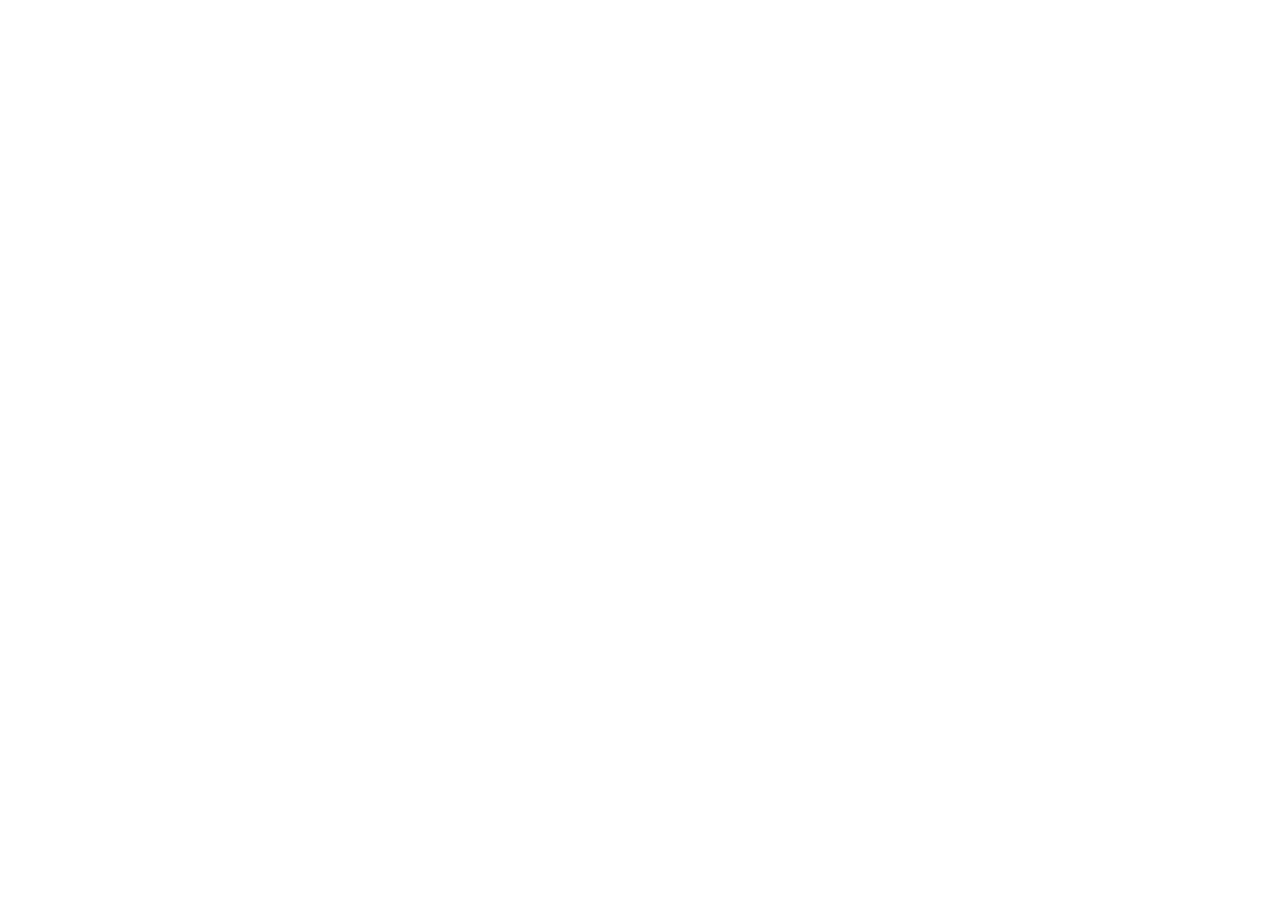
==== admin/index.html @ 0c5839fe "fix: añade vercel.json para servir config.yml con Content-Type correcto" ====
<!DOCTYPE html>
<html lang="es">
<head>
  <meta charset="utf-8" />
  <meta name="viewport" content="width=device-width, initial-scale=1.0" />
  <title>Admin · CDE Fuenlabrada Falcons</title>
</head>
<body>
  <script src="https://unpkg.com/decap-cms@^3.1.0/dist/decap-cms.js"></script>
</body>
</html>
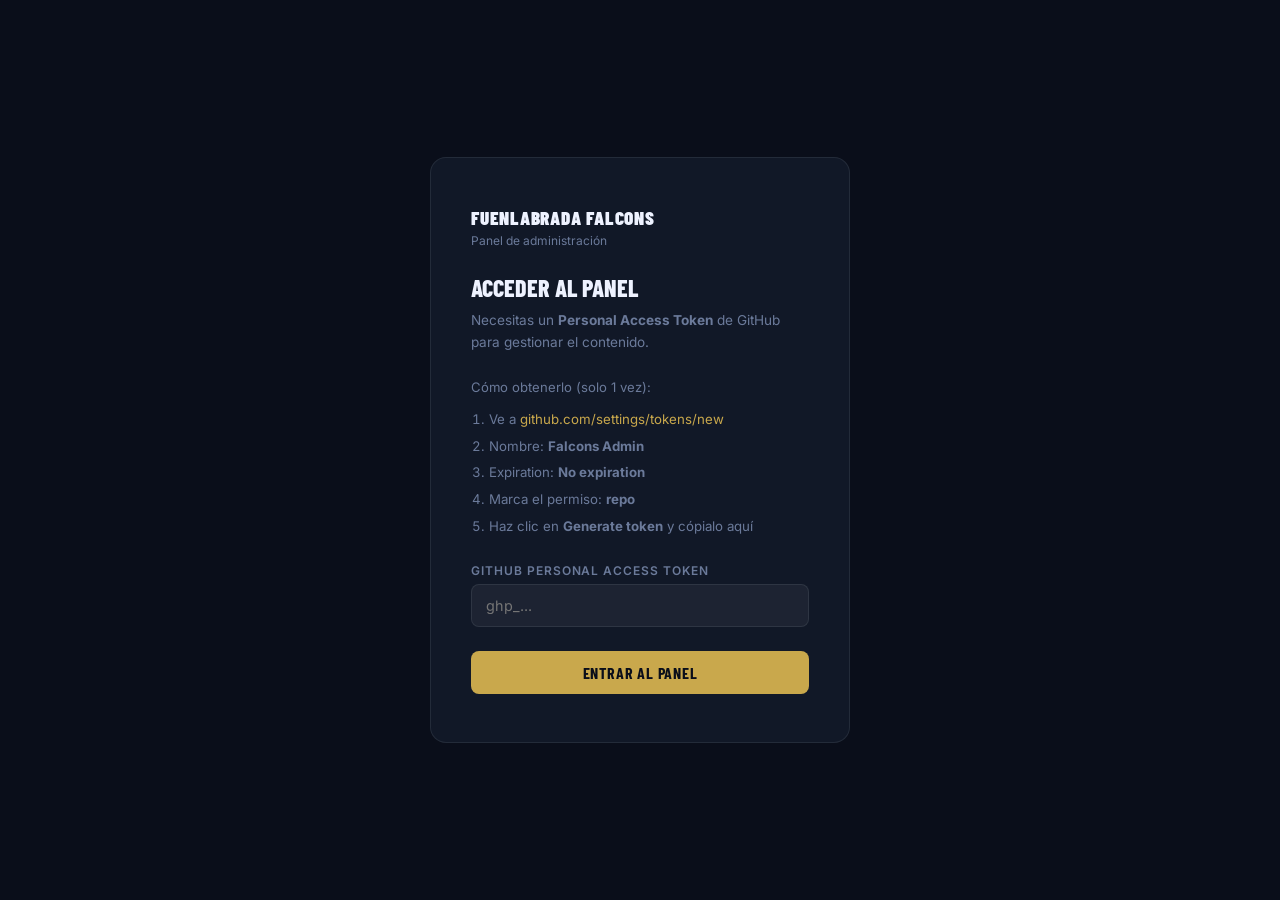
==== commit 9dd2b482: "feat: reemplaza Decap/Sveltia CMS con panel admin propio via GitHub API" ====
--- a/admin/index.html
+++ b/admin/index.html
@@ -1,11 +1,678 @@
 <!DOCTYPE html>
 <html lang="es">
 <head>
-  <meta charset="utf-8" />
+  <meta charset="UTF-8" />
   <meta name="viewport" content="width=device-width, initial-scale=1.0" />
   <title>Admin · CDE Fuenlabrada Falcons</title>
+  <link href="https://fonts.googleapis.com/css2?family=Barlow+Condensed:wght@600;700;800;900&family=Inter:wght@400;500;600&display=swap" rel="stylesheet" />
+  <style>
+    :root {
+      --bg:      #0A0E1A;
+      --bg2:     #111827;
+      --bg3:     #1A2236;
+      --gold:    #C9A84C;
+      --gold2:   #E2C06A;
+      --silver:  #BFC8D8;
+      --red:     #ef4444;
+      --green:   #22c55e;
+      --text:    #EEF2FF;
+      --muted:   #6B7A9A;
+      --border:  rgba(191,200,216,0.1);
+      --radius:  10px;
+    }
+    *, *::before, *::after { box-sizing: border-box; margin: 0; padding: 0; }
+    body { font-family: 'Inter', sans-serif; background: var(--bg); color: var(--text); min-height: 100vh; }
+    a { color: var(--gold); text-decoration: none; }
+
+    /* ── LOGIN ── */
+    #loginScreen {
+      display: flex; align-items: center; justify-content: center;
+      min-height: 100vh; padding: 24px;
+    }
+    .login-box {
+      background: var(--bg2); border: 1px solid var(--border);
+      border-radius: 16px; padding: 48px 40px; width: 100%; max-width: 420px;
+      display: flex; flex-direction: column; gap: 24px;
+    }
+    .login-logo { display: flex; align-items: center; gap: 12px; }
+    .login-logo img { height: 52px; }
+    .login-logo-text h1 { font-family: 'Barlow Condensed', sans-serif; font-size: 1.2rem; font-weight: 900; letter-spacing: 0.04em; text-transform: uppercase; }
+    .login-logo-text span { font-size: 0.75rem; color: var(--muted); }
+    .login-box h2 { font-family: 'Barlow Condensed', sans-serif; font-size: 1.5rem; font-weight: 800; text-transform: uppercase; }
+    .login-box p { font-size: 0.85rem; color: var(--muted); line-height: 1.6; }
+    .login-box ol { font-size: 0.83rem; color: var(--muted); padding-left: 18px; line-height: 2; }
+    .login-box ol a { color: var(--gold); }
+    .form-group { display: flex; flex-direction: column; gap: 6px; }
+    .form-group label { font-size: 0.75rem; font-weight: 600; letter-spacing: 0.08em; text-transform: uppercase; color: var(--muted); }
+    .form-group input {
+      background: rgba(255,255,255,0.05); border: 1px solid var(--border);
+      border-radius: 8px; padding: 12px 14px; font-family: 'Inter', sans-serif;
+      font-size: 0.9rem; color: var(--text); outline: none; width: 100%;
+      transition: border-color 0.2s;
+    }
+    .form-group input:focus { border-color: var(--gold); }
+    .btn { display: inline-flex; align-items: center; justify-content: center; gap: 8px;
+      padding: 12px 24px; border-radius: 8px; font-family: 'Barlow Condensed', sans-serif;
+      font-size: 1rem; font-weight: 700; letter-spacing: 0.05em; text-transform: uppercase;
+      cursor: pointer; border: none; transition: all 0.2s; width: 100%; }
+    .btn--gold { background: var(--gold); color: #0A0E1A; }
+    .btn--gold:hover { background: var(--gold2); }
+    .btn--outline { background: transparent; color: var(--muted); border: 1px solid var(--border); width: auto; }
+    .btn--outline:hover { border-color: var(--gold); color: var(--gold); }
+    .btn--danger { background: rgba(239,68,68,0.1); color: var(--red); border: 1px solid rgba(239,68,68,0.2); width: auto; }
+    .btn--sm { padding: 7px 16px; font-size: 0.82rem; }
+    .error-msg { background: rgba(239,68,68,0.1); border: 1px solid rgba(239,68,68,0.25); border-radius: 8px; padding: 10px 14px; font-size: 0.82rem; color: var(--red); display: none; }
+
+    /* ── APP ── */
+    #app { display: none; flex-direction: column; min-height: 100vh; }
+
+    /* ── TOPBAR ── */
+    .topbar {
+      position: sticky; top: 0; z-index: 100;
+      background: rgba(10,14,26,0.95); backdrop-filter: blur(12px);
+      border-bottom: 1px solid var(--border);
+      display: flex; align-items: center; gap: 16px;
+      padding: 12px 24px;
+    }
+    .topbar__logo { display: flex; align-items: center; gap: 10px; }
+    .topbar__logo img { height: 36px; }
+    .topbar__title { font-family: 'Barlow Condensed', sans-serif; font-size: 1rem; font-weight: 800; text-transform: uppercase; letter-spacing: 0.04em; }
+    .topbar__title span { color: var(--gold); }
+    .topbar__right { margin-left: auto; display: flex; align-items: center; gap: 12px; }
+    .topbar__user { font-size: 0.78rem; color: var(--muted); }
+
+    /* ── NAV TABS ── */
+    .nav-tabs {
+      display: flex; gap: 4px; padding: 12px 24px;
+      border-bottom: 1px solid var(--border); flex-wrap: wrap;
+    }
+    .tab-btn {
+      padding: 8px 18px; background: transparent; border: 1px solid transparent;
+      border-radius: 8px; font-family: 'Barlow Condensed', sans-serif;
+      font-size: 0.88rem; font-weight: 700; letter-spacing: 0.04em;
+      text-transform: uppercase; color: var(--muted); cursor: pointer; transition: all 0.2s;
+    }
+    .tab-btn:hover { color: var(--text); border-color: var(--border); }
+    .tab-btn.active { background: rgba(201,168,76,0.12); border-color: rgba(201,168,76,0.3); color: var(--gold); }
+
+    /* ── CONTENT ── */
+    .content { padding: 32px 24px; max-width: 900px; margin: 0 auto; flex: 1; }
+    .panel { display: none; flex-direction: column; gap: 24px; }
+    .panel.active { display: flex; }
+    .panel-header { display: flex; align-items: center; justify-content: space-between; flex-wrap: wrap; gap: 12px; }
+    .panel-header h2 { font-family: 'Barlow Condensed', sans-serif; font-size: 1.6rem; font-weight: 900; text-transform: uppercase; }
+
+    /* ── CARDS LIST ── */
+    .items-list { display: flex; flex-direction: column; gap: 12px; }
+    .item-card {
+      background: var(--bg2); border: 1px solid var(--border);
+      border-radius: var(--radius); padding: 16px 20px;
+      display: flex; align-items: center; gap: 16px;
+    }
+    .item-card__info { flex: 1; min-width: 0; }
+    .item-card__title { font-weight: 600; font-size: 0.95rem; white-space: nowrap; overflow: hidden; text-overflow: ellipsis; }
+    .item-card__sub { font-size: 0.78rem; color: var(--muted); margin-top: 2px; }
+    .item-card__actions { display: flex; gap: 8px; flex-shrink: 0; }
+
+    /* ── MODAL ── */
+    .modal-overlay {
+      position: fixed; inset: 0; background: rgba(0,0,0,0.7);
+      backdrop-filter: blur(4px); z-index: 200;
+      display: flex; align-items: center; justify-content: center;
+      padding: 24px; opacity: 0; pointer-events: none; transition: opacity 0.2s;
+    }
+    .modal-overlay.open { opacity: 1; pointer-events: all; }
+    .modal {
+      background: var(--bg2); border: 1px solid var(--border);
+      border-radius: 16px; padding: 32px; width: 100%; max-width: 560px;
+      max-height: 90vh; overflow-y: auto;
+      display: flex; flex-direction: column; gap: 20px;
+      transform: translateY(16px); transition: transform 0.2s;
+    }
+    .modal-overlay.open .modal { transform: translateY(0); }
+    .modal-header { display: flex; align-items: center; justify-content: space-between; }
+    .modal-header h3 { font-family: 'Barlow Condensed', sans-serif; font-size: 1.3rem; font-weight: 800; text-transform: uppercase; }
+    .modal-close { font-size: 1.4rem; color: var(--muted); cursor: pointer; background: none; border: none; color: var(--muted); transition: color 0.2s; line-height: 1; }
+    .modal-close:hover { color: var(--text); }
+    .modal-form { display: flex; flex-direction: column; gap: 16px; }
+    .modal-form input, .modal-form textarea, .modal-form select {
+      background: rgba(255,255,255,0.05); border: 1px solid var(--border);
+      border-radius: 8px; padding: 10px 14px; font-family: 'Inter', sans-serif;
+      font-size: 0.88rem; color: var(--text); outline: none; width: 100%;
+      transition: border-color 0.2s;
+    }
+    .modal-form input:focus, .modal-form textarea:focus, .modal-form select:focus { border-color: var(--gold); }
+    .modal-form textarea { resize: vertical; min-height: 80px; }
+    .modal-form select option { background: var(--bg2); }
+    .modal-form label { font-size: 0.72rem; font-weight: 600; letter-spacing: 0.08em; text-transform: uppercase; color: var(--muted); margin-bottom: 4px; display: block; }
+    .modal-actions { display: flex; gap: 10px; }
+    .modal-actions .btn { flex: 1; }
+
+    /* ── IMAGE UPLOAD ── */
+    .img-upload { display: flex; flex-direction: column; gap: 8px; }
+    .img-upload-area {
+      border: 2px dashed var(--border); border-radius: 8px; padding: 20px;
+      text-align: center; cursor: pointer; transition: border-color 0.2s;
+      font-size: 0.82rem; color: var(--muted);
+    }
+    .img-upload-area:hover { border-color: var(--gold); }
+    .img-preview { width: 100%; max-height: 160px; object-fit: cover; border-radius: 6px; display: none; }
+
+    /* ── TOAST ── */
+    .toast {
+      position: fixed; bottom: 24px; right: 24px; z-index: 300;
+      padding: 12px 20px; border-radius: 10px; font-size: 0.88rem; font-weight: 600;
+      opacity: 0; transform: translateY(8px); transition: all 0.3s; pointer-events: none;
+    }
+    .toast.show { opacity: 1; transform: translateY(0); }
+    .toast--ok  { background: rgba(34,197,94,0.15);  color: var(--green); border: 1px solid rgba(34,197,94,0.3); }
+    .toast--err { background: rgba(239,68,68,0.15); color: var(--red);   border: 1px solid rgba(239,68,68,0.3); }
+
+    /* ── LOADING ── */
+    .spinner { display: inline-block; width: 18px; height: 18px; border: 2px solid rgba(255,255,255,0.2); border-top-color: var(--gold); border-radius: 50%; animation: spin 0.6s linear infinite; }
+    @keyframes spin { to { transform: rotate(360deg); } }
+    .loading-row { display: flex; align-items: center; gap: 10px; color: var(--muted); font-size: 0.88rem; padding: 24px 0; }
+
+    /* ── BADGE ── */
+    .badge { display: inline-flex; padding: 2px 10px; border-radius: 100px; font-size: 0.7rem; font-weight: 700; font-family: 'Barlow Condensed', sans-serif; letter-spacing: 0.06em; text-transform: uppercase; }
+    .badge--gold { background: rgba(201,168,76,0.12); color: var(--gold); border: 1px solid rgba(201,168,76,0.25); }
+
+    @media (max-width: 480px) {
+      .login-box { padding: 32px 24px; }
+      .content { padding: 20px 16px; }
+      .topbar { padding: 10px 16px; }
+    }
+  </style>
 </head>
 <body>
-  <script src="https://unpkg.com/decap-cms@^3.1.0/dist/decap-cms.js"></script>
+
+<!-- ═══ LOGIN ═══ -->
+<div id="loginScreen">
+  <div class="login-box">
+    <div class="login-logo">
+      <img src="../assets/escudo.png" alt="Falcons" onerror="this.style.display='none'" />
+      <div class="login-logo-text">
+        <h1>Fuenlabrada Falcons</h1>
+        <span>Panel de administración</span>
+      </div>
+    </div>
+
+    <div>
+      <h2>Acceder al panel</h2>
+      <p style="margin-top:8px">Necesitas un <strong>Personal Access Token</strong> de GitHub para gestionar el contenido.</p>
+    </div>
+
+    <div>
+      <p style="margin-bottom:8px;font-size:0.82rem;color:var(--muted)">Cómo obtenerlo (solo 1 vez):</p>
+      <ol>
+        <li>Ve a <a href="https://github.com/settings/tokens/new" target="_blank">github.com/settings/tokens/new</a></li>
+        <li>Nombre: <strong>Falcons Admin</strong></li>
+        <li>Expiration: <strong>No expiration</strong></li>
+        <li>Marca el permiso: <strong>repo</strong></li>
+        <li>Haz clic en <strong>Generate token</strong> y cópialo aquí</li>
+      </ol>
+    </div>
+
+    <div class="form-group">
+      <label>GitHub Personal Access Token</label>
+      <input type="password" id="tokenInput" placeholder="ghp_..." autocomplete="off" />
+    </div>
+
+    <div class="error-msg" id="loginError">Token incorrecto o sin permisos. Asegúrate de marcar el permiso <strong>repo</strong>.</div>
+
+    <button class="btn btn--gold" id="loginBtn">Entrar al panel</button>
+  </div>
+</div>
+
+<!-- ═══ APP ═══ -->
+<div id="app">
+  <div class="topbar">
+    <div class="topbar__logo">
+      <img src="../assets/escudo.png" alt="Falcons" onerror="this.style.display='none'" />
+      <span class="topbar__title">Falcons <span>Admin</span></span>
+    </div>
+    <div class="topbar__right">
+      <span class="topbar__user" id="topbarUser"></span>
+      <button class="btn btn--outline btn--sm" id="logoutBtn">Cerrar sesión</button>
+    </div>
+  </div>
+
+  <div class="nav-tabs">
+    <button class="tab-btn active" data-tab="noticias">📰 Noticias</button>
+    <button class="tab-btn" data-tab="galeria">📸 Galería</button>
+    <button class="tab-btn" data-tab="plantilla">⚽ Plantilla</button>
+    <button class="tab-btn" data-tab="partidos">🗓 Partidos</button>
+  </div>
+
+  <div class="content">
+
+    <!-- NOTICIAS -->
+    <div class="panel active" id="panel-noticias">
+      <div class="panel-header">
+        <h2>📰 Noticias</h2>
+        <button class="btn btn--gold btn--sm" onclick="openModal('noticia')">+ Nueva noticia</button>
+      </div>
+      <div class="items-list" id="list-noticias"><div class="loading-row"><span class="spinner"></span> Cargando...</div></div>
+    </div>
+
+    <!-- GALERÍA -->
+    <div class="panel" id="panel-galeria">
+      <div class="panel-header">
+        <h2>📸 Galería</h2>
+        <button class="btn btn--gold btn--sm" onclick="openModal('foto')">+ Añadir foto</button>
+      </div>
+      <div class="items-list" id="list-galeria"><div class="loading-row"><span class="spinner"></span> Cargando...</div></div>
+    </div>
+
+    <!-- PLANTILLA -->
+    <div class="panel" id="panel-plantilla">
+      <div class="panel-header">
+        <h2>⚽ Plantilla</h2>
+        <button class="btn btn--gold btn--sm" onclick="openModal('jugador')">+ Añadir jugador</button>
+      </div>
+      <div class="items-list" id="list-plantilla"><div class="loading-row"><span class="spinner"></span> Cargando...</div></div>
+    </div>
+
+    <!-- PARTIDOS -->
+    <div class="panel" id="panel-partidos">
+      <div class="panel-header">
+        <h2>🗓 Próximos partidos</h2>
+        <button class="btn btn--gold btn--sm" onclick="openModal('partido')">+ Añadir partido</button>
+      </div>
+      <div class="items-list" id="list-partidos"><div class="loading-row"><span class="spinner"></span> Cargando...</div></div>
+      <div class="panel-header" style="margin-top:8px">
+        <h2>🏆 Resultados</h2>
+        <button class="btn btn--gold btn--sm" onclick="openModal('resultado')">+ Añadir resultado</button>
+      </div>
+      <div class="items-list" id="list-resultados"><div class="loading-row"><span class="spinner"></span> Cargando...</div></div>
+    </div>
+
+  </div>
+</div>
+
+<!-- ═══ MODAL ═══ -->
+<div class="modal-overlay" id="modalOverlay">
+  <div class="modal">
+    <div class="modal-header">
+      <h3 id="modalTitle">Editar</h3>
+      <button class="modal-close" onclick="closeModal()">×</button>
+    </div>
+    <div class="modal-form" id="modalForm"></div>
+    <div class="modal-actions">
+      <button class="btn btn--gold" id="modalSaveBtn" onclick="saveModal()">Guardar</button>
+      <button class="btn btn--outline" onclick="closeModal()">Cancelar</button>
+    </div>
+  </div>
+</div>
+
+<!-- ═══ TOAST ═══ -->
+<div class="toast" id="toast"></div>
+
+<script>
+const REPO  = 'sunriseautomatizaciones-beep/falcons-web';
+const BRANCH = 'main';
+
+// ── STATE ──
+let TOKEN = localStorage.getItem('falcons_token') || '';
+let data  = { noticias: [], galeria: [], plantilla: [], partidos: { proximos: [], resultados: [] } };
+let fileSHAs = {};
+let modalCtx  = null; // { type, index }
+
+// ── GITHUB API ──
+async function ghGet(path) {
+  const r = await fetch(`https://api.github.com/repos/${REPO}/contents/${path}?ref=${BRANCH}&t=${Date.now()}`, {
+    headers: { Authorization: `token ${TOKEN}`, Accept: 'application/vnd.github.v3+json' }
+  });
+  if (!r.ok) throw new Error(`${r.status}`);
+  return r.json();
+}
+
+async function ghPut(path, content, sha) {
+  const body = { message: `admin: actualiza ${path}`, content: btoa(unescape(encodeURIComponent(JSON.stringify(content, null, 2)))), branch: BRANCH };
+  if (sha) body.sha = sha;
+  const r = await fetch(`https://api.github.com/repos/${REPO}/contents/${path}`, {
+    method: 'PUT',
+    headers: { Authorization: `token ${TOKEN}`, Accept: 'application/vnd.github.v3+json', 'Content-Type': 'application/json' },
+    body: JSON.stringify(body)
+  });
+  if (!r.ok) { const e = await r.json(); throw new Error(e.message); }
+  return r.json();
+}
+
+async function ghUploadImage(filename, base64data) {
+  const path = `assets/images/${filename}`;
+  let sha;
+  try { const f = await ghGet(path); sha = f.sha; } catch {}
+  const r = await fetch(`https://api.github.com/repos/${REPO}/contents/${path}`, {
+    method: 'PUT',
+    headers: { Authorization: `token ${TOKEN}`, Accept: 'application/vnd.github.v3+json', 'Content-Type': 'application/json' },
+    body: JSON.stringify({ message: `admin: sube imagen ${filename}`, content: base64data, branch: BRANCH, ...(sha ? { sha } : {}) })
+  });
+  if (!r.ok) throw new Error('Error subiendo imagen');
+  return `/assets/images/${filename}`;
+}
+
+// ── LOAD DATA ──
+async function loadFile(path) {
+  const f = await ghGet(path);
+  fileSHAs[path] = f.sha;
+  return JSON.parse(decodeURIComponent(escape(atob(f.content.replace(/\n/g,'')))));
+}
+
+async function saveFile(path, content) {
+  const res = await ghPut(path, content, fileSHAs[path]);
+  fileSHAs[path] = res.content.sha;
+}
+
+async function loadAll() {
+  try {
+    const [n, g, p, pa] = await Promise.all([
+      loadFile('content/noticias.json'),
+      loadFile('content/galeria.json'),
+      loadFile('content/plantilla.json'),
+      loadFile('content/partidos.json'),
+    ]);
+    data.noticias  = n.items || [];
+    data.galeria   = g.items || [];
+    data.plantilla = p.items || [];
+    data.partidos  = pa;
+    renderAll();
+  } catch(e) {
+    toast('Error cargando datos: ' + e.message, 'err');
+  }
+}
+
+// ── RENDER ──
+const posLabel = { portero:'Portero', defensa:'Defensa', centrocampista:'Centrocampista', delantero:'Delantero' };
+const resLabel = { victoria:'Victoria ✅', empate:'Empate 🟡', derrota:'Derrota ❌' };
+
+function renderAll() {
+  renderList('noticias', data.noticias, n => ({
+    title: n.titulo,
+    sub: `${n.categoria} · ${n.fecha}`
+  }), 'noticia');
+
+  renderList('galeria', data.galeria, g => ({
+    title: g.titulo,
+    sub: g.destacada ? 'Foto destacada' : 'Foto normal'
+  }), 'foto');
+
+  renderList('plantilla', data.plantilla, j => ({
+    title: `#${j.dorsal} ${j.nombre}`,
+    sub: posLabel[j.posicion] || j.posicion
+  }), 'jugador');
+
+  renderList('partidos', data.partidos.proximos, p => ({
+    title: `${p.dia} ${p.mes} — ${p.rival}`,
+    sub: `${p.condicion} · ${p.comp}`
+  }), 'partido');
+
+  renderList('resultados', data.partidos.resultados, r => ({
+    title: `${r.local} ${r.goles_local}-${r.goles_visitante} ${r.visitante}`,
+    sub: `${resLabel[r.resultado]} · ${r.fecha}`
+  }), 'resultado');
+}
+
+function renderList(id, items, fn, type) {
+  const el = document.getElementById(`list-${id}`);
+  if (!el) return;
+  if (!items.length) { el.innerHTML = `<p style="color:var(--muted);font-size:.85rem;padding:8px 0">No hay elementos. Añade uno con el botón de arriba.</p>`; return; }
+  el.innerHTML = items.map((item, i) => {
+    const { title, sub } = fn(item);
+    return `<div class="item-card">
+      <div class="item-card__info">
+        <div class="item-card__title">${title}</div>
+        <div class="item-card__sub">${sub}</div>
+      </div>
+      <div class="item-card__actions">
+        <button class="btn btn--outline btn--sm" onclick="openModal('${type}',${i})">Editar</button>
+        <button class="btn btn--danger btn--sm" onclick="deleteItem('${type}',${i})">Eliminar</button>
+      </div>
+    </div>`;
+  }).join('');
+}
+
+// ── MODAL ──
+const FORMS = {
+  noticia: (d={}) => `
+    <div><label>Título</label><input id="f_titulo" value="${esc(d.titulo||'')}" placeholder="Título de la noticia" /></div>
+    <div><label>Fecha</label><input id="f_fecha" value="${esc(d.fecha||'')}" placeholder="Ej: 5 de abril, 2026" /></div>
+    <div><label>Categoría</label><select id="f_categoria">${['Partido','Club','Campo','Convocatoria','Otro'].map(o=>`<option ${d.categoria===o?'selected':''}>${o}</option>`).join('')}</select></div>
+    <div><label>Extracto</label><textarea id="f_extracto" placeholder="Breve descripción...">${esc(d.extracto||'')}</textarea></div>
+    <div class="img-upload"><label>Imagen (opcional)</label>
+      <img class="img-preview" id="f_img_preview" src="${d.imagen||''}" ${d.imagen?'style="display:block"':''} />
+      <div class="img-upload-area" onclick="document.getElementById('f_img_file').click()">📷 Haz clic para subir una imagen</div>
+      <input type="file" id="f_img_file" accept="image/*" style="display:none" onchange="previewImg(this,'f_img_preview')" />
+      <input type="hidden" id="f_imagen" value="${esc(d.imagen||'')}" />
+    </div>`,
+
+  foto: (d={}) => `
+    <div><label>Título / Descripción</label><input id="f_titulo" value="${esc(d.titulo||'')}" placeholder="Descripción de la foto" /></div>
+    <div class="img-upload"><label>Imagen</label>
+      <img class="img-preview" id="f_img_preview" src="${d.imagen||''}" ${d.imagen?'style="display:block"':''} />
+      <div class="img-upload-area" onclick="document.getElementById('f_img_file').click()">📷 Haz clic para subir una imagen</div>
+      <input type="file" id="f_img_file" accept="image/*" style="display:none" onchange="previewImg(this,'f_img_preview')" />
+      <input type="hidden" id="f_imagen" value="${esc(d.imagen||'')}" />
+    </div>
+    <div style="display:flex;align-items:center;gap:10px"><input type="checkbox" id="f_destacada" ${d.destacada?'checked':''} style="width:auto" /><label for="f_destacada" style="text-transform:none;font-size:.88rem">Foto destacada (ocupa más espacio en la galería)</label></div>`,
+
+  jugador: (d={}) => `
+    <div><label>Nombre</label><input id="f_nombre" value="${esc(d.nombre||'')}" placeholder="Nombre del jugador" /></div>
+    <div><label>Dorsal</label><input type="number" id="f_dorsal" value="${d.dorsal||''}" placeholder="Ej: 10" /></div>
+    <div><label>Posición</label><select id="f_posicion">${['portero','defensa','centrocampista','delantero'].map(p=>`<option value="${p}" ${d.posicion===p?'selected':''}>${posLabel[p]}</option>`).join('')}</select></div>
+    <div class="img-upload"><label>Foto del jugador (opcional)</label>
+      <img class="img-preview" id="f_img_preview" src="${d.foto||''}" ${d.foto?'style="display:block"':''} />
+      <div class="img-upload-area" onclick="document.getElementById('f_img_file').click()">📷 Haz clic para subir una foto</div>
+      <input type="file" id="f_img_file" accept="image/*" style="display:none" onchange="previewImg(this,'f_img_preview')" />
+      <input type="hidden" id="f_foto" value="${esc(d.foto||'')}" />
+    </div>`,
+
+  partido: (d={}) => `
+    <div style="display:grid;grid-template-columns:1fr 1fr;gap:12px">
+      <div><label>Día</label><input id="f_dia" value="${esc(d.dia||'')}" placeholder="Ej: 12" /></div>
+      <div><label>Mes</label><input id="f_mes" value="${esc(d.mes||'')}" placeholder="Ej: ABR" /></div>
+    </div>
+    <div><label>Rival</label><input id="f_rival" value="${esc(d.rival||'')}" placeholder="Nombre del equipo rival" /></div>
+    <div><label>Competición</label><input id="f_comp" value="${esc(d.comp||'Liga Amateur Madrid')}" /></div>
+    <div><label>Hora y lugar</label><input id="f_lugar" value="${esc(d.lugar||'')}" placeholder="Ej: 🏟 Jesús Huertas · 11:00h" /></div>
+    <div><label>Condición</label><select id="f_condicion"><option ${d.condicion==='Local'?'selected':''}>Local</option><option ${d.condicion==='Visitante'?'selected':''}>Visitante</option></select></div>`,
+
+  resultado: (d={}) => `
+    <div><label>Equipo local</label><input id="f_local" value="${esc(d.local||'')}" placeholder="Ej: Fuenlabrada Falcons" /></div>
+    <div style="display:grid;grid-template-columns:1fr 1fr;gap:12px">
+      <div><label>Goles local</label><input type="number" id="f_goles_local" value="${d.goles_local??''}" placeholder="0" /></div>
+      <div><label>Goles visitante</label><input type="number" id="f_goles_visitante" value="${d.goles_visitante??''}" placeholder="0" /></div>
+    </div>
+    <div><label>Equipo visitante</label><input id="f_visitante" value="${esc(d.visitante||'')}" placeholder="Ej: Rival FC" /></div>
+    <div><label>Fecha</label><input id="f_fecha" value="${esc(d.fecha||'')}" placeholder="Ej: 05 Abr" /></div>
+    <div><label>Condición</label><select id="f_condicion"><option ${d.condicion==='Local'?'selected':''}>Local</option><option ${d.condicion==='Visitante'?'selected':''}>Visitante</option></select></div>
+    <div><label>Resultado</label><select id="f_resultado"><option value="victoria" ${d.resultado==='victoria'?'selected':''}>Victoria</option><option value="empate" ${d.resultado==='empate'?'selected':''}>Empate</option><option value="derrota" ${d.resultado==='derrota'?'selected':''}>Derrota</option></select></div>`
+};
+
+const TITLES = { noticia:'Noticia', foto:'Foto', jugador:'Jugador', partido:'Partido', resultado:'Resultado' };
+
+function openModal(type, index = -1) {
+  modalCtx = { type, index };
+  let existing = {};
+  if (index >= 0) {
+    if (type === 'noticia') existing = data.noticias[index];
+    else if (type === 'foto') existing = data.galeria[index];
+    else if (type === 'jugador') existing = data.plantilla[index];
+    else if (type === 'partido') existing = data.partidos.proximos[index];
+    else if (type === 'resultado') existing = data.partidos.resultados[index];
+  }
+  document.getElementById('modalTitle').textContent = (index >= 0 ? 'Editar ' : 'Nueva ') + TITLES[type];
+  document.getElementById('modalForm').innerHTML = FORMS[type](existing);
+  document.getElementById('modalOverlay').classList.add('open');
+}
+
+function closeModal() {
+  document.getElementById('modalOverlay').classList.remove('open');
+  modalCtx = null;
+}
+
+function val(id) { const el = document.getElementById(id); return el ? el.value.trim() : ''; }
+function checked(id) { const el = document.getElementById(id); return el ? el.checked : false; }
+
+async function saveModal() {
+  const btn = document.getElementById('modalSaveBtn');
+  btn.innerHTML = '<span class="spinner"></span>';
+  btn.disabled = true;
+
+  try {
+    const { type, index } = modalCtx;
+
+    // Upload image if selected
+    const fileInput = document.getElementById('f_img_file');
+    if (fileInput && fileInput.files[0]) {
+      const file = fileInput.files[0];
+      const b64 = await fileToBase64(file);
+      const url = await ghUploadImage(`${Date.now()}_${file.name}`, b64);
+      const hiddenId = type === 'jugador' ? 'f_foto' : 'f_imagen';
+      document.getElementById(hiddenId).value = url;
+    }
+
+    let item;
+    if (type === 'noticia')    item = { titulo: val('f_titulo'), fecha: val('f_fecha'), categoria: val('f_categoria'), extracto: val('f_extracto'), imagen: val('f_imagen') };
+    else if (type === 'foto')  item = { titulo: val('f_titulo'), imagen: val('f_imagen'), destacada: checked('f_destacada') };
+    else if (type === 'jugador') item = { nombre: val('f_nombre'), dorsal: parseInt(val('f_dorsal'))||0, posicion: val('f_posicion'), foto: val('f_foto') };
+    else if (type === 'partido') item = { dia: val('f_dia'), mes: val('f_mes'), rival: val('f_rival'), comp: val('f_comp'), lugar: val('f_lugar'), condicion: val('f_condicion') };
+    else if (type === 'resultado') item = { local: val('f_local'), goles_local: parseInt(val('f_goles_local'))||0, goles_visitante: parseInt(val('f_goles_visitante'))||0, visitante: val('f_visitante'), fecha: val('f_fecha'), condicion: val('f_condicion'), resultado: val('f_resultado') };
+
+    if (type === 'noticia') {
+      if (index >= 0) data.noticias[index] = item; else data.noticias.unshift(item);
+      await saveFile('content/noticias.json', { items: data.noticias });
+    } else if (type === 'foto') {
+      if (index >= 0) data.galeria[index] = item; else data.galeria.push(item);
+      await saveFile('content/galeria.json', { items: data.galeria });
+    } else if (type === 'jugador') {
+      if (index >= 0) data.plantilla[index] = item; else data.plantilla.push(item);
+      await saveFile('content/plantilla.json', { items: data.plantilla });
+    } else if (type === 'partido') {
+      if (index >= 0) data.partidos.proximos[index] = item; else data.partidos.proximos.push(item);
+      await saveFile('content/partidos.json', data.partidos);
+    } else if (type === 'resultado') {
+      if (index >= 0) data.partidos.resultados[index] = item; else data.partidos.resultados.unshift(item);
+      await saveFile('content/partidos.json', data.partidos);
+    }
+
+    renderAll();
+    closeModal();
+    toast('✓ Guardado correctamente. La web se actualiza en ~30 segundos.', 'ok');
+  } catch(e) {
+    toast('Error: ' + e.message, 'err');
+  } finally {
+    btn.innerHTML = 'Guardar';
+    btn.disabled = false;
+  }
+}
+
+async function deleteItem(type, index) {
+  if (!confirm('¿Eliminar este elemento?')) return;
+  try {
+    if (type === 'noticia')    { data.noticias.splice(index,1); await saveFile('content/noticias.json', { items: data.noticias }); }
+    else if (type === 'foto') { data.galeria.splice(index,1); await saveFile('content/galeria.json', { items: data.galeria }); }
+    else if (type === 'jugador') { data.plantilla.splice(index,1); await saveFile('content/plantilla.json', { items: data.plantilla }); }
+    else if (type === 'partido') { data.partidos.proximos.splice(index,1); await saveFile('content/partidos.json', data.partidos); }
+    else if (type === 'resultado') { data.partidos.resultados.splice(index,1); await saveFile('content/partidos.json', data.partidos); }
+    renderAll();
+    toast('Elemento eliminado.', 'ok');
+  } catch(e) {
+    toast('Error: ' + e.message, 'err');
+  }
+}
+
+// ── UTILS ──
+function esc(s) { return String(s).replace(/"/g,'&quot;').replace(/</g,'&lt;'); }
+function toast(msg, type='ok') {
+  const el = document.getElementById('toast');
+  el.textContent = msg;
+  el.className = `toast toast--${type} show`;
+  setTimeout(() => el.className = 'toast', 3500);
+}
+function fileToBase64(file) {
+  return new Promise((res, rej) => {
+    const r = new FileReader();
+    r.onload = e => res(e.target.result.split(',')[1]);
+    r.onerror = rej;
+    r.readAsDataURL(file);
+  });
+}
+function previewImg(input, previewId) {
+  const file = input.files[0];
+  if (!file) return;
+  const reader = new FileReader();
+  reader.onload = e => {
+    const img = document.getElementById(previewId);
+    img.src = e.target.result;
+    img.style.display = 'block';
+  };
+  reader.readAsDataURL(file);
+}
+
+// ── AUTH ──
+async function login() {
+  const token = document.getElementById('tokenInput').value.trim();
+  if (!token) return;
+  const btn = document.getElementById('loginBtn');
+  btn.innerHTML = '<span class="spinner"></span> Verificando...';
+  btn.disabled = true;
+  document.getElementById('loginError').style.display = 'none';
+  try {
+    const r = await fetch('https://api.github.com/user', { headers: { Authorization: `token ${token}` } });
+    if (!r.ok) throw new Error();
+    const user = await r.json();
+    TOKEN = token;
+    localStorage.setItem('falcons_token', token);
+    startApp(user.login);
+  } catch {
+    document.getElementById('loginError').style.display = 'block';
+    btn.innerHTML = 'Entrar al panel';
+    btn.disabled = false;
+  }
+}
+
+function logout() {
+  localStorage.removeItem('falcons_token');
+  TOKEN = '';
+  document.getElementById('app').style.display = 'none';
+  document.getElementById('loginScreen').style.display = 'flex';
+}
+
+async function startApp(username) {
+  document.getElementById('loginScreen').style.display = 'none';
+  document.getElementById('app').style.display = 'flex';
+  document.getElementById('topbarUser').textContent = username;
+  await loadAll();
+}
+
+// ── TABS ──
+document.querySelectorAll('.tab-btn').forEach(btn => {
+  btn.addEventListener('click', () => {
+    document.querySelectorAll('.tab-btn').forEach(b => b.classList.remove('active'));
+    document.querySelectorAll('.panel').forEach(p => p.classList.remove('active'));
+    btn.classList.add('active');
+    document.getElementById(`panel-${btn.dataset.tab}`).classList.add('active');
+  });
+});
+
+// ── EVENTS ──
+document.getElementById('loginBtn').addEventListener('click', login);
+document.getElementById('tokenInput').addEventListener('keydown', e => { if (e.key === 'Enter') login(); });
+document.getElementById('logoutBtn').addEventListener('click', logout);
+document.getElementById('modalOverlay').addEventListener('click', e => { if (e.target === e.currentTarget) closeModal(); });
+
+// ── INIT ──
+(async () => {
+  if (TOKEN) {
+    try {
+      const r = await fetch('https://api.github.com/user', { headers: { Authorization: `token ${TOKEN}` } });
+      if (r.ok) { const u = await r.json(); startApp(u.login); return; }
+    } catch {}
+    localStorage.removeItem('falcons_token');
+    TOKEN = '';
+  }
+})();
+</script>
 </body>
 </html>
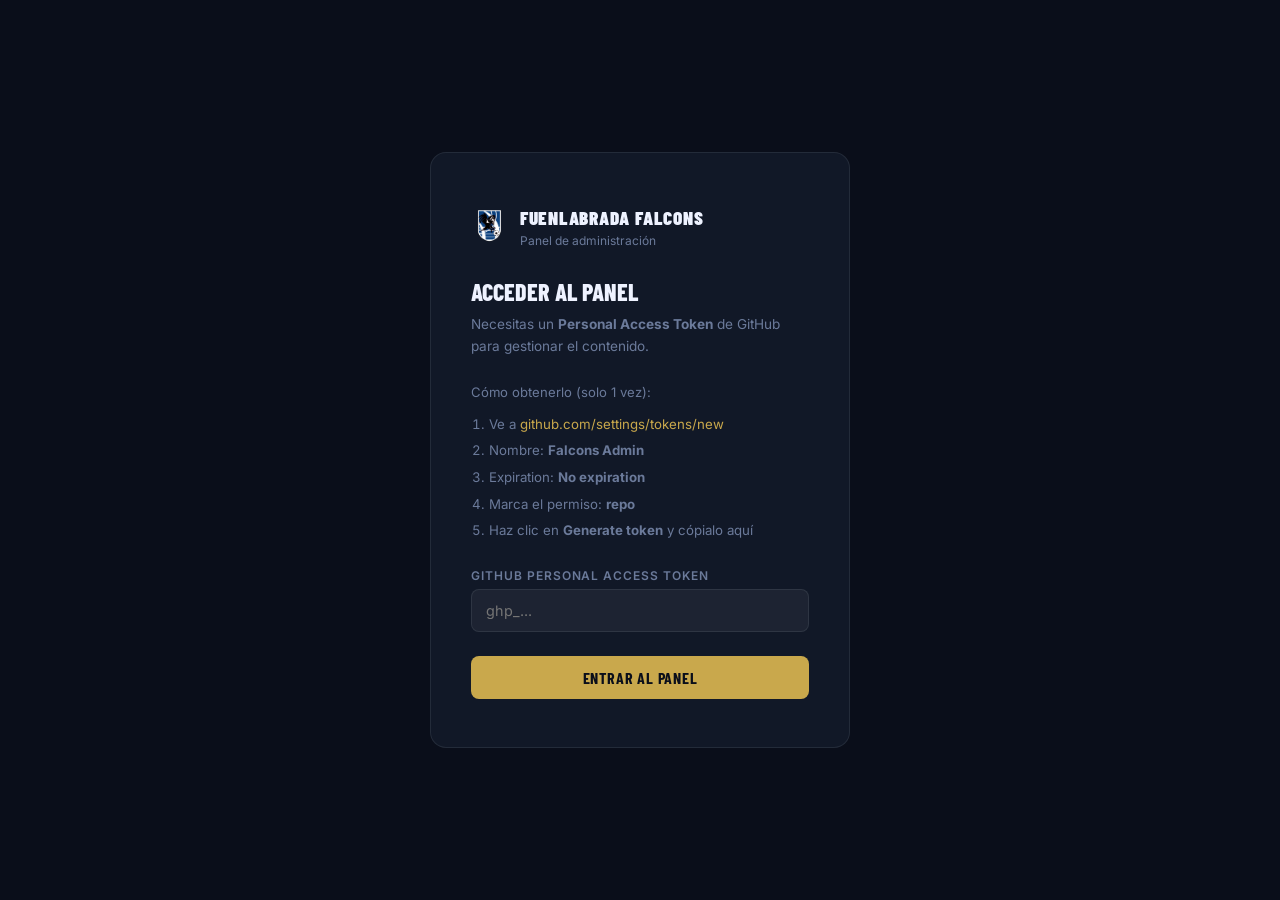
==== commit 083a10f2: "feat: añade gestión de patrocinadores en el panel admin" ====
--- a/admin/index.html
+++ b/admin/index.html
@@ -242,6 +242,7 @@
     <button class="tab-btn" data-tab="galeria">📸 Galería</button>
     <button class="tab-btn" data-tab="plantilla">⚽ Plantilla</button>
     <button class="tab-btn" data-tab="partidos">🗓 Partidos</button>
+    <button class="tab-btn" data-tab="patrocinadores">🤝 Patrocinadores</button>
   </div>
 
   <div class="content">
@@ -285,6 +286,15 @@
         <button class="btn btn--gold btn--sm" onclick="openModal('resultado')">+ Añadir resultado</button>
       </div>
       <div class="items-list" id="list-resultados"><div class="loading-row"><span class="spinner"></span> Cargando...</div></div>
+    </div>
+
+    <!-- PATROCINADORES -->
+    <div class="panel" id="panel-patrocinadores">
+      <div class="panel-header">
+        <h2>🤝 Patrocinadores</h2>
+        <button class="btn btn--gold btn--sm" onclick="openModal('patrocinador')">+ Añadir patrocinador</button>
+      </div>
+      <div class="items-list" id="list-patrocinadores"><div class="loading-row"><span class="spinner"></span> Cargando...</div></div>
     </div>
 
   </div>
@@ -314,7 +324,7 @@
 
 // ── STATE ──
 let TOKEN = localStorage.getItem('falcons_token') || '';
-let data  = { noticias: [], galeria: [], plantilla: [], partidos: { proximos: [], resultados: [] } };
+let data  = { noticias: [], galeria: [], plantilla: [], partidos: { proximos: [], resultados: [] }, patrocinadores: [] };
 let fileSHAs = {};
 let modalCtx  = null; // { type, index }
 
@@ -366,16 +376,18 @@
 
 async function loadAll() {
   try {
-    const [n, g, p, pa] = await Promise.all([
+    const [n, g, p, pa, sp] = await Promise.all([
       loadFile('content/noticias.json'),
       loadFile('content/galeria.json'),
       loadFile('content/plantilla.json'),
       loadFile('content/partidos.json'),
+      loadFile('content/patrocinadores.json'),
     ]);
-    data.noticias  = n.items || [];
-    data.galeria   = g.items || [];
-    data.plantilla = p.items || [];
-    data.partidos  = pa;
+    data.noticias       = n.items  || [];
+    data.galeria        = g.items  || [];
+    data.plantilla      = p.items  || [];
+    data.partidos       = pa;
+    data.patrocinadores = sp.items || [];
     renderAll();
   } catch(e) {
     toast('Error cargando datos: ' + e.message, 'err');
@@ -411,6 +423,11 @@
     title: `${r.local} ${r.goles_local}-${r.goles_visitante} ${r.visitante}`,
     sub: `${resLabel[r.resultado]} · ${r.fecha}`
   }), 'resultado');
+
+  renderList('patrocinadores', data.patrocinadores, s => ({
+    title: s.nombre,
+    sub: s.web || 'Sin web'
+  }), 'patrocinador');
 }
 
 function renderList(id, items, fn, type) {
@@ -477,6 +494,16 @@
     <div><label>Hora y lugar</label><input id="f_lugar" value="${esc(d.lugar||'')}" placeholder="Ej: 🏟 Jesús Huertas · 11:00h" /></div>
     <div><label>Condición</label><select id="f_condicion"><option ${d.condicion==='Local'?'selected':''}>Local</option><option ${d.condicion==='Visitante'?'selected':''}>Visitante</option></select></div>`,
 
+  patrocinador: (d={}) => `
+    <div><label>Nombre del patrocinador</label><input id="f_nombre" value="${esc(d.nombre||'')}" placeholder="Ej: Empresa Ejemplo S.L." /></div>
+    <div><label>Sitio web (opcional)</label><input id="f_web" value="${esc(d.web||'')}" placeholder="Ej: https://empresa.com" /></div>
+    <div class="img-upload"><label>Logo (opcional)</label>
+      <img class="img-preview" id="f_img_preview" src="${d.logo||''}" ${d.logo?'style="display:block"':''} />
+      <div class="img-upload-area" onclick="document.getElementById('f_img_file').click()">🖼 Haz clic para subir el logo</div>
+      <input type="file" id="f_img_file" accept="image/*" style="display:none" onchange="previewImg(this,'f_img_preview')" />
+      <input type="hidden" id="f_logo" value="${esc(d.logo||'')}" />
+    </div>`,
+
   resultado: (d={}) => `
     <div><label>Equipo local</label><input id="f_local" value="${esc(d.local||'')}" placeholder="Ej: Fuenlabrada Falcons" /></div>
     <div style="display:grid;grid-template-columns:1fr 1fr;gap:12px">
@@ -489,7 +516,7 @@
     <div><label>Resultado</label><select id="f_resultado"><option value="victoria" ${d.resultado==='victoria'?'selected':''}>Victoria</option><option value="empate" ${d.resultado==='empate'?'selected':''}>Empate</option><option value="derrota" ${d.resultado==='derrota'?'selected':''}>Derrota</option></select></div>`
 };
 
-const TITLES = { noticia:'Noticia', foto:'Foto', jugador:'Jugador', partido:'Partido', resultado:'Resultado' };
+const TITLES = { noticia:'Noticia', foto:'Foto', jugador:'Jugador', partido:'Partido', resultado:'Resultado', patrocinador:'Patrocinador' };
 
 function openModal(type, index = -1) {
   modalCtx = { type, index };
@@ -500,6 +527,7 @@
     else if (type === 'jugador') existing = data.plantilla[index];
     else if (type === 'partido') existing = data.partidos.proximos[index];
     else if (type === 'resultado') existing = data.partidos.resultados[index];
+    else if (type === 'patrocinador') existing = data.patrocinadores[index];
   }
   document.getElementById('modalTitle').textContent = (index >= 0 ? 'Editar ' : 'Nueva ') + TITLES[type];
   document.getElementById('modalForm').innerHTML = FORMS[type](existing);
@@ -528,7 +556,7 @@
       const file = fileInput.files[0];
       const b64 = await fileToBase64(file);
       const url = await ghUploadImage(`${Date.now()}_${file.name}`, b64);
-      const hiddenId = type === 'jugador' ? 'f_foto' : 'f_imagen';
+      const hiddenId = type === 'jugador' ? 'f_foto' : type === 'patrocinador' ? 'f_logo' : 'f_imagen';
       document.getElementById(hiddenId).value = url;
     }
 
@@ -538,6 +566,7 @@
     else if (type === 'jugador') item = { nombre: val('f_nombre'), dorsal: parseInt(val('f_dorsal'))||0, posicion: val('f_posicion'), foto: val('f_foto') };
     else if (type === 'partido') item = { dia: val('f_dia'), mes: val('f_mes'), rival: val('f_rival'), comp: val('f_comp'), lugar: val('f_lugar'), condicion: val('f_condicion') };
     else if (type === 'resultado') item = { local: val('f_local'), goles_local: parseInt(val('f_goles_local'))||0, goles_visitante: parseInt(val('f_goles_visitante'))||0, visitante: val('f_visitante'), fecha: val('f_fecha'), condicion: val('f_condicion'), resultado: val('f_resultado') };
+    else if (type === 'patrocinador') item = { nombre: val('f_nombre'), web: val('f_web'), logo: val('f_logo') };
 
     if (type === 'noticia') {
       if (index >= 0) data.noticias[index] = item; else data.noticias.unshift(item);
@@ -554,6 +583,9 @@
     } else if (type === 'resultado') {
       if (index >= 0) data.partidos.resultados[index] = item; else data.partidos.resultados.unshift(item);
       await saveFile('content/partidos.json', data.partidos);
+    } else if (type === 'patrocinador') {
+      if (index >= 0) data.patrocinadores[index] = item; else data.patrocinadores.push(item);
+      await saveFile('content/patrocinadores.json', { items: data.patrocinadores });
     }
 
     renderAll();
@@ -575,6 +607,7 @@
     else if (type === 'jugador') { data.plantilla.splice(index,1); await saveFile('content/plantilla.json', { items: data.plantilla }); }
     else if (type === 'partido') { data.partidos.proximos.splice(index,1); await saveFile('content/partidos.json', data.partidos); }
     else if (type === 'resultado') { data.partidos.resultados.splice(index,1); await saveFile('content/partidos.json', data.partidos); }
+    else if (type === 'patrocinador') { data.patrocinadores.splice(index,1); await saveFile('content/patrocinadores.json', { items: data.patrocinadores }); }
     renderAll();
     toast('Elemento eliminado.', 'ok');
   } catch(e) {
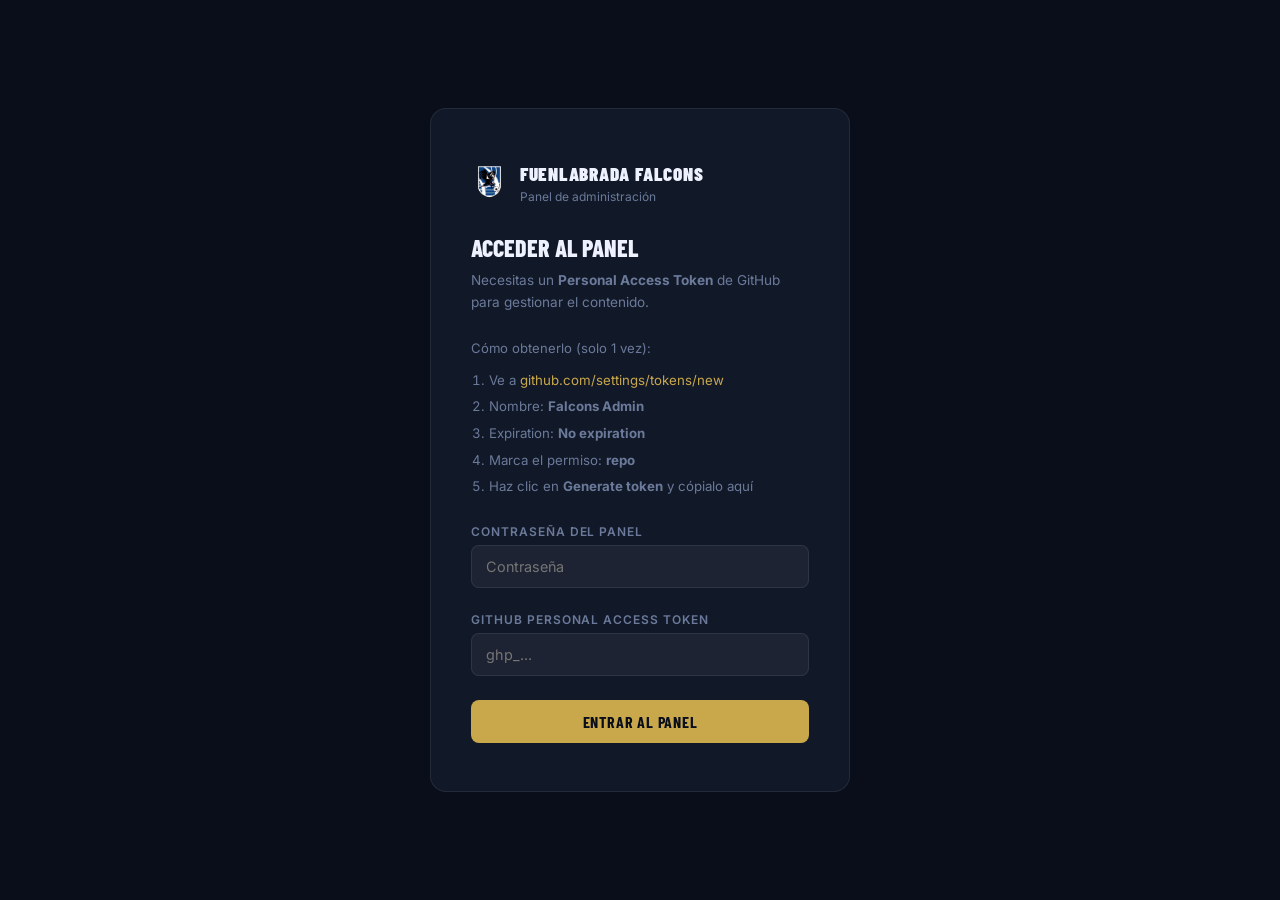
==== commit 6736fce2: "feat: contraseña de acceso en panel admin" ====
--- a/admin/index.html
+++ b/admin/index.html
@@ -214,11 +214,16 @@
     </div>
 
     <div class="form-group">
+      <label>Contraseña del panel</label>
+      <input type="password" id="passInput" placeholder="Contraseña" autocomplete="off" />
+    </div>
+
+    <div class="form-group">
       <label>GitHub Personal Access Token</label>
       <input type="password" id="tokenInput" placeholder="ghp_..." autocomplete="off" />
     </div>
 
-    <div class="error-msg" id="loginError">Token incorrecto o sin permisos. Asegúrate de marcar el permiso <strong>repo</strong>.</div>
+    <div class="error-msg" id="loginError">Contraseña incorrecta o token sin permisos.</div>
 
     <button class="btn btn--gold" id="loginBtn">Entrar al panel</button>
   </div>
@@ -644,9 +649,16 @@
 }
 
 // ── AUTH ──
+const ADMIN_PASS = 'fFALCONS2020*';
+
 async function login() {
+  const pass  = document.getElementById('passInput').value;
   const token = document.getElementById('tokenInput').value.trim();
-  if (!token) return;
+  if (!pass || !token) return;
+  if (pass !== ADMIN_PASS) {
+    document.getElementById('loginError').style.display = 'block';
+    return;
+  }
   const btn = document.getElementById('loginBtn');
   btn.innerHTML = '<span class="spinner"></span> Verificando...';
   btn.disabled = true;
@@ -691,6 +703,7 @@
 
 // ── EVENTS ──
 document.getElementById('loginBtn').addEventListener('click', login);
+document.getElementById('passInput').addEventListener('keydown', e => { if (e.key === 'Enter') login(); });
 document.getElementById('tokenInput').addEventListener('keydown', e => { if (e.key === 'Enter') login(); });
 document.getElementById('logoutBtn').addEventListener('click', logout);
 document.getElementById('modalOverlay').addEventListener('click', e => { if (e.target === e.currentTarget) closeModal(); });
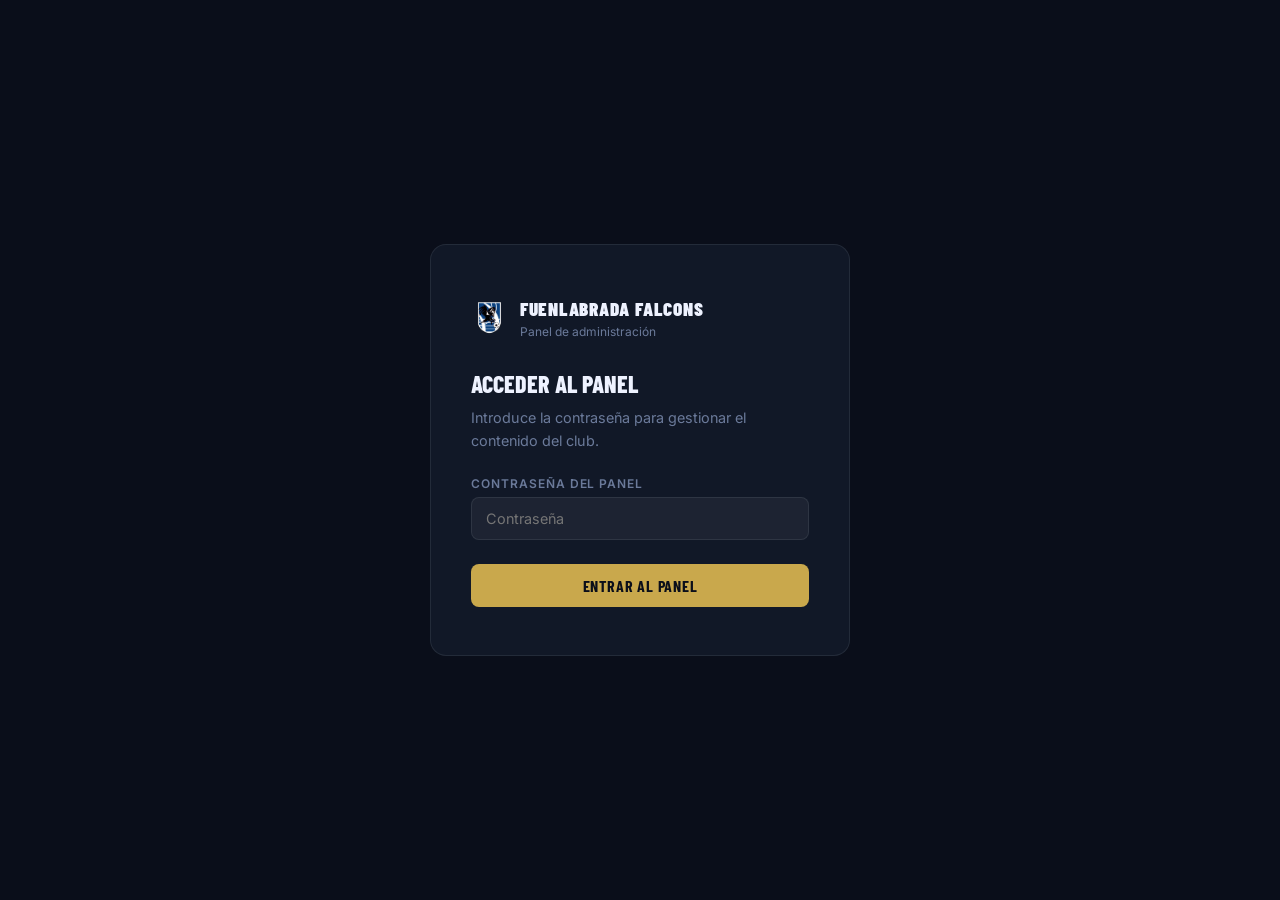
==== commit a3676a09: "fix: panel admin solo pide contraseña, token embebido" ====
--- a/admin/index.html
+++ b/admin/index.html
@@ -199,18 +199,7 @@
 
     <div>
       <h2>Acceder al panel</h2>
-      <p style="margin-top:8px">Necesitas un <strong>Personal Access Token</strong> de GitHub para gestionar el contenido.</p>
-    </div>
-
-    <div>
-      <p style="margin-bottom:8px;font-size:0.82rem;color:var(--muted)">Cómo obtenerlo (solo 1 vez):</p>
-      <ol>
-        <li>Ve a <a href="https://github.com/settings/tokens/new" target="_blank">github.com/settings/tokens/new</a></li>
-        <li>Nombre: <strong>Falcons Admin</strong></li>
-        <li>Expiration: <strong>No expiration</strong></li>
-        <li>Marca el permiso: <strong>repo</strong></li>
-        <li>Haz clic en <strong>Generate token</strong> y cópialo aquí</li>
-      </ol>
+      <p style="margin-top:8px;color:var(--muted);font-size:0.9rem">Introduce la contraseña para gestionar el contenido del club.</p>
     </div>
 
     <div class="form-group">
@@ -218,12 +207,7 @@
       <input type="password" id="passInput" placeholder="Contraseña" autocomplete="off" />
     </div>
 
-    <div class="form-group">
-      <label>GitHub Personal Access Token</label>
-      <input type="password" id="tokenInput" placeholder="ghp_..." autocomplete="off" />
-    </div>
-
-    <div class="error-msg" id="loginError">Contraseña incorrecta o token sin permisos.</div>
+    <div class="error-msg" id="loginError">Contraseña incorrecta.</div>
 
     <button class="btn btn--gold" id="loginBtn">Entrar al panel</button>
   </div>
@@ -650,25 +634,25 @@
 
 // ── AUTH ──
 const ADMIN_PASS = 'fFALCONS2020*';
+const ADMIN_TOKEN = atob('Z2hwX2l6eEhycmZ1OEswTEV4SFdiMURpbHN5T094TTBvMWkzRlcy');
 
 async function login() {
-  const pass  = document.getElementById('passInput').value;
-  const token = document.getElementById('tokenInput').value.trim();
-  if (!pass || !token) return;
+  const pass = document.getElementById('passInput').value;
+  if (!pass) return;
+  const btn = document.getElementById('loginBtn');
+  document.getElementById('loginError').style.display = 'none';
   if (pass !== ADMIN_PASS) {
     document.getElementById('loginError').style.display = 'block';
     return;
   }
-  const btn = document.getElementById('loginBtn');
   btn.innerHTML = '<span class="spinner"></span> Verificando...';
   btn.disabled = true;
-  document.getElementById('loginError').style.display = 'none';
   try {
-    const r = await fetch('https://api.github.com/user', { headers: { Authorization: `token ${token}` } });
+    const r = await fetch('https://api.github.com/user', { headers: { Authorization: `token ${ADMIN_TOKEN}` } });
     if (!r.ok) throw new Error();
     const user = await r.json();
-    TOKEN = token;
-    localStorage.setItem('falcons_token', token);
+    TOKEN = ADMIN_TOKEN;
+    localStorage.setItem('falcons_token', ADMIN_TOKEN);
     startApp(user.login);
   } catch {
     document.getElementById('loginError').style.display = 'block';
@@ -704,7 +688,6 @@
 // ── EVENTS ──
 document.getElementById('loginBtn').addEventListener('click', login);
 document.getElementById('passInput').addEventListener('keydown', e => { if (e.key === 'Enter') login(); });
-document.getElementById('tokenInput').addEventListener('keydown', e => { if (e.key === 'Enter') login(); });
 document.getElementById('logoutBtn').addEventListener('click', logout);
 document.getElementById('modalOverlay').addEventListener('click', e => { if (e.target === e.currentTarget) closeModal(); });
 
